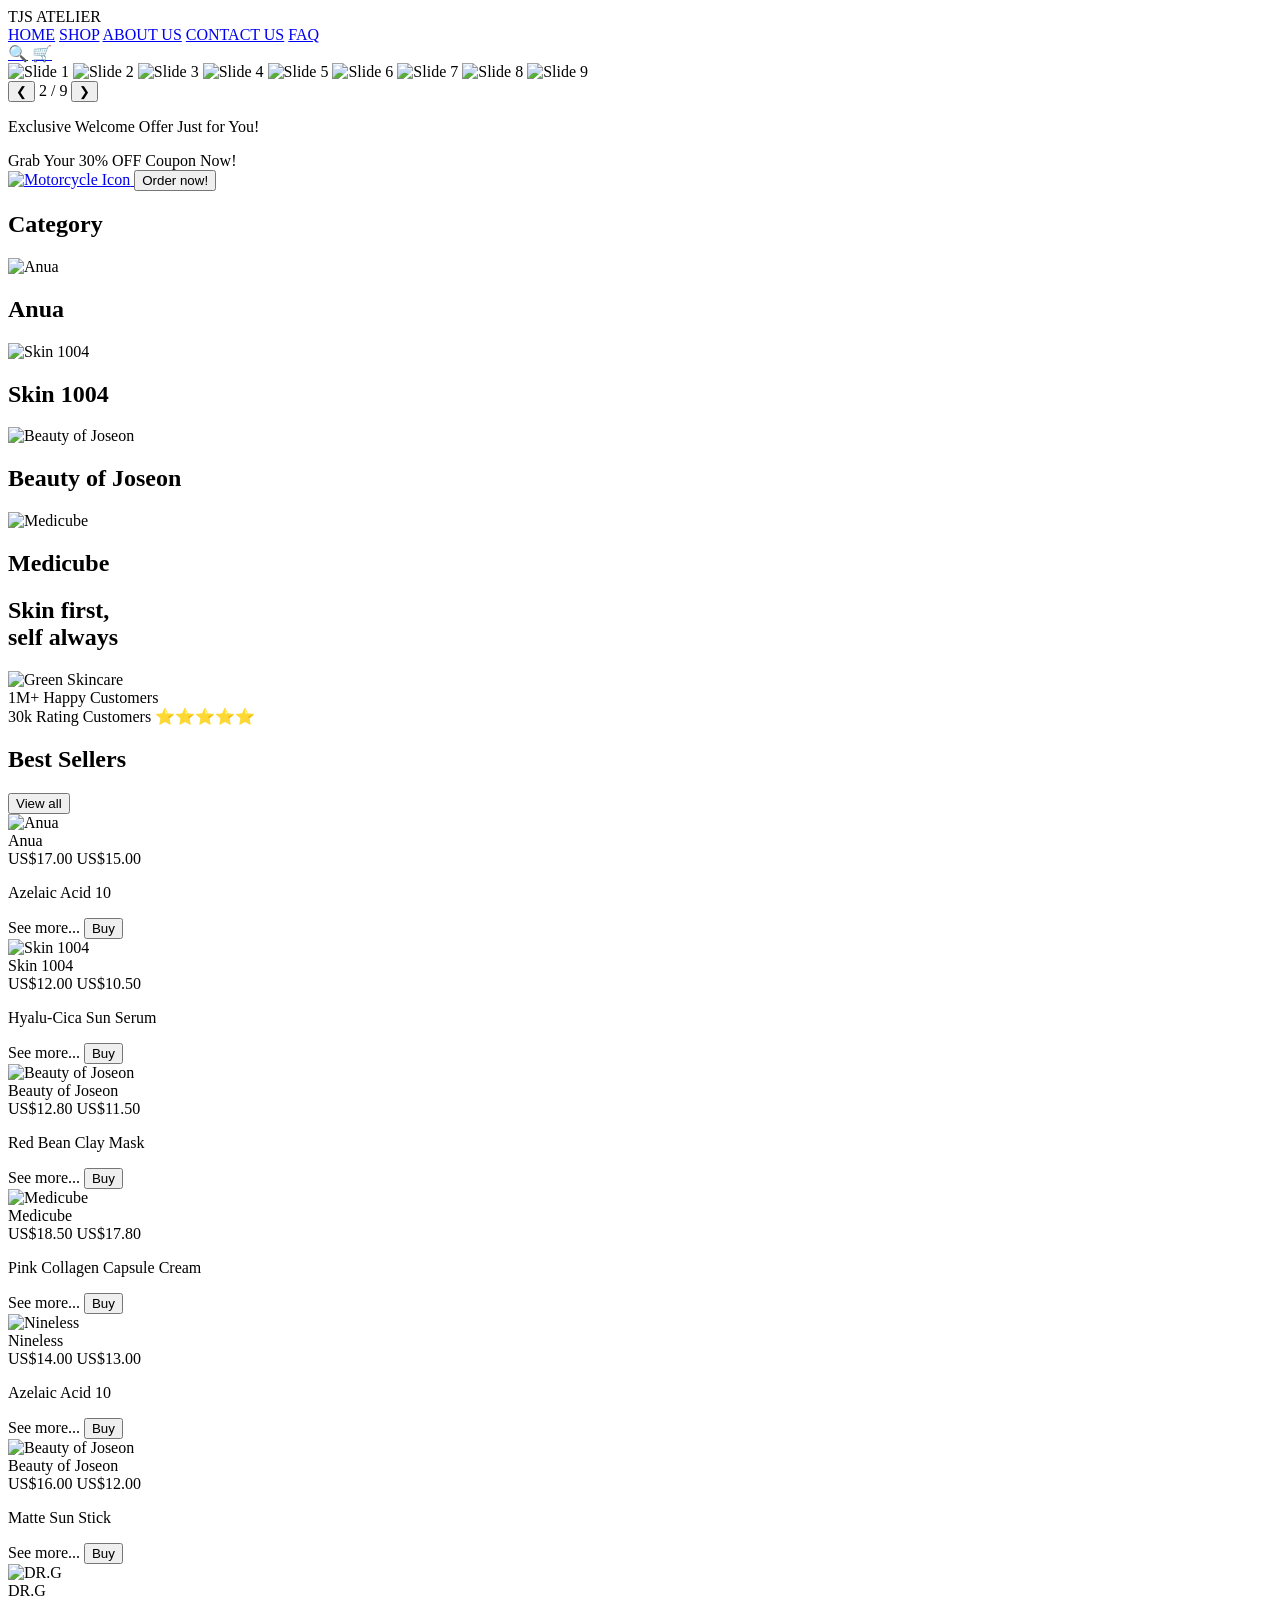
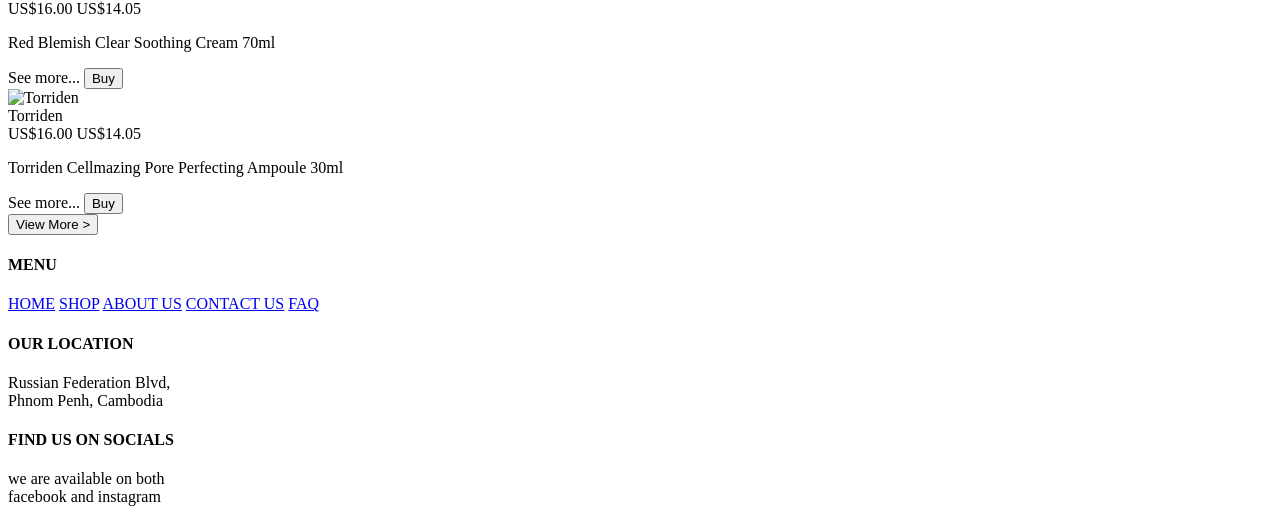
==== index.html @ 84fde842 "Add files via upload" ====
<!doctype html>
<html lang="en">
  <head>
    <meta charset="UTF-8" />
    <meta name="viewport" content="width=device-width, initial-scale=1.0" />
    <title>TJS Atelier - Skincare Shop</title>
    <link rel="stylesheet" href="style.css" />
  </head>
  <body>
    <header class="navbar">
      <div class="logo">TJS ATELIER</div>
      <input type="checkbox" id="menu-btn" class="menu-check"style="display: none;">
  
    <label for="menu-btn" class="hamburger">
      <span class="line"></span>
      <span class="line"></span>
      <span class="line"></span>
    </label>
      <nav class="nav-links">
        <a href="index.html">HOME</a>
        <a href="shop.html">SHOP</a>
        <a href="about.html">ABOUT US</a>
        <a href="contact.html">CONTACT US</a>
        <a href="faq.html">FAQ</a>
      </nav>
      <div class="nav-icons">
        <a href="shop.html" class="icon-link"><span class="icon">🔍</span></a>
        <a href="shop.html" class="icon-link"><span class="icon">🛒</span></a>
      </div>
    </header>

    <div class="carousel-container">
      <!-- Images Container -->
      <div class="carousel-slides" id="carouselSlides">
        <img src="picture/Banner2.jpg" class="slide" alt="Slide 1" />
        <img src="picture/Banner4.jpg" class="slide" alt="Slide 2" />
        <img src="picture/Banner7.jpg" class="slide" alt="Slide 3" />
        <img src="picture/Banner8.jpg" class="slide" alt="Slide 4" />
        <img src="picture/Banner10.jpg" class="slide" alt="Slide 5" />
        <img src="picture/Banner9.jpg" class="slide" alt="Slide 6" />
        <img src="picture/Banner11.jpg" class="slide" alt="Slide 7" />
        <img src="picture/Banner12.jpg" class="slide" alt="Slide 8" />
        <img src="picture/Bannner13.jpg" class="slide" alt="Slide 9" />
      
        
      </div>

      
      <div class="carousel-controls">
        <button class="arrow-btn" id="prevBtn">&#10094;</button>
        <span class="counter" id="counter">1 / 9</span>
        <button class="arrow-btn" id="nextBtn">&#10095;</button>
      </div>
    </div>

    <script>
      const carouselSlides = document.getElementById("carouselSlides");
      const slides = document.querySelectorAll(".slide");
      const prevBtn = document.getElementById("prevBtn");
      const nextBtn = document.getElementById("nextBtn");
      const counter = document.getElementById("counter");

      let currentIndex = 1;

      function updateCarousel() {
        const slideWidth = slides[0].clientWidth + 15;
        carouselSlides.scrollLeft = currentIndex * slideWidth;
        counter.textContent = `${currentIndex + 1} / ${slides.length}`;
      }

      nextBtn.addEventListener("click", () => {
        currentIndex++;
        if (currentIndex >= slides.length) {
          currentIndex = 0;
        }
        updateCarousel();
      });

      prevBtn.addEventListener("click", () => {
        currentIndex--;
        if (currentIndex < 0) {
          currentIndex = slides.length - 1;
        }
        updateCarousel();
      });

      window.addEventListener("resize", updateCarousel);

      function initCarousel() {
        
    carouselSlides.style.scrollBehavior = 'auto';
    updateCarousel();
    
    setTimeout(() => {
        carouselSlides.style.scrollBehavior = 'smooth';
    }, 50); 
}
window.addEventListener('load', initCarousel);
    </script>

    <div class="promo-bar">
      <p>Exclusive Welcome Offer Just for You!</p>
      <div class="coupon-text">Grab Your 30% OFF Coupon Now!</div>
      <a href="shop.html" class="promo-link">
        <img src="picture/icon.jpg" alt="Motorcycle Icon" class="btn-icon">
        <button class="order-btn">Order now!</button>
      </a>
    </div>
    <!-- Brands / Category Section -->
    <section class="category-section-container">
      <h2 class="section-title">Category</h2>

      <div class="category-grid-matrix">
        <!-- Brand 1 -->
        <div class="category-item-card">
          <div class="category-visual-wrapper">
            <img src="picture/Anua.jpg" alt="Anua" />
          </div>
          <div class="category-meta">
            <h2>Anua</h2>
          </div>
        </div>

        <!-- Brand 2 -->
        <div class="category-item-card">
          <div class="category-visual-wrapper">
            <img src="picture/Suncreen.jpg" alt="Skin 1004" />
          </div>
          <div class="category-meta">
            <h2>Skin 1004</h2>
          </div>
        </div>

        <!-- Brand 3 -->
        <div class="category-item-card">
          <div class="category-visual-wrapper">
            <img src="picture/Beauty of Joseon.jpg" alt="Beauty of Joseon" />
          </div>
          <div class="category-meta">
            <h2>Beauty of Joseon</h2>
          </div>
        </div>

        <!-- Brand 4 -->
        <div class="category-item-card">
          <div class="category-visual-wrapper">
            <img src="picture/Medicube.jpg" alt="Medicube" />
          </div>
          <div class="category-meta">
            <h2>Medicube</h2>
          </div>
        </div>
      </div>
    </section>

    <section class="middle-banner">
      <div class="mid-banner-text">
        <h2>
            Skin first,<br /><span class="highlight"> self </span> always
        </h2>
      </div>
      <div class="mid-banner-img">
        <img src="picture/Mock Up Cosmetic Products For Skin And Hair Care With Plant Extract Natural Cosmetics, Skin Care, Hair Care, Cosmetics PNG Transparent Image and Clipart for Free Download.jpg" alt="Green Skincare" />
      </div>
      <div class="stats-box">
        <div class="stat-item">
          <span class="stat-num">1M+</span>
          <span class="stat-lbl">Happy Customers</span>
        </div>
        <div class="stat-item">
          <span class="stat-num">30k</span>
          <span class="stat-lbl">Rating Customers</span>
          <span class="stars">⭐⭐⭐⭐⭐</span>
        </div>
      </div>
    </section>

    <section class="best-sellers-section-container">
      <div class="best-sellers-title-row">
        <h2>Best Sellers</h2>
        <a href="product.html">
        <button class="top-view-all-btn">View all</button>
        </a>
      </div>

      <div class="skincare-products-grid">
        <div class="skincare-item-card">
          <div class="visual-wrapper">
            <img src="picture/Anua.jpg" alt="Anua" />
          </div>
          <div class="item-meta-info">
            <div class="top-meta-line">
              <span class="brand-heading">Anua</span>
              <div class="price-stack">
                <span class="was-price">US$17.00</span>
                <span class="now-price">US$15.00</span>
              </div>
            </div>
            <p class="product-variant-title">Azelaic Acid 10</p>
            <div class="bottom-action-line">
              <span class="action-trigger-text">See more...</span>
              <button class="action-buy-button">Buy</button>
            </div>
          </div>
        </div>

        <div class="skincare-item-card">
          <div class="visual-wrapper">
            <img src="picture/Suncreen.jpg" alt="Skin 1004" />
          </div>
          <div class="item-meta-info">
            <div class="top-meta-line">
              <span class="brand-heading">Skin 1004</span>
              <div class="price-stack">
                <span class="was-price">US$12.00</span>
                <span class="now-price">US$10.50</span>
              </div>
            </div>
            <p class="product-variant-title">Hyalu-Cica Sun Serum</p>
            <div class="bottom-action-line">
              <span class="action-trigger-text">See more...</span>
              <button class="action-buy-button">Buy</button>
            </div>
          </div>
        </div>

        <div class="skincare-item-card">
          <div class="visual-wrapper">
            <img src="picture/Beauty of Joseon.jpg" alt="Beauty of Joseon" />
          </div>
          <div class="item-meta-info">
            <div class="top-meta-line">
              <span class="brand-heading">Beauty of Joseon</span>
              <div class="price-stack">
                <span class="was-price">US$12.80</span>
                <span class="now-price">US$11.50</span>
              </div>
            </div>
            <p class="product-variant-title">Red Bean Clay Mask</p>
            <div class="bottom-action-line">
              <span class="action-trigger-text">See more...</span>
              <button class="action-buy-button">Buy</button>
            </div>
          </div>
        </div>

        <div class="skincare-item-card">
          <div class="visual-wrapper">
            <img src="picture/Medicube.jpg" alt="Medicube" />
          </div>
          <div class="item-meta-info">
            <div class="top-meta-line">
              <span class="brand-heading">Medicube</span>
              <div class="price-stack">
                <span class="was-price">US$18.50</span>
                <span class="now-price">US$17.80</span>
              </div>
            </div>
            <p class="product-variant-title">Pink Collagen Capsule Cream</p>
            <div class="bottom-action-line">
              <span class="action-trigger-text">See more...</span>
              <button class="action-buy-button">Buy</button>
            </div>
          </div>
        </div>

        <div class="skincare-item-card">
          <div class="visual-wrapper">
            <img src="picture/NINELESS .jpg" alt="Nineless" />
          </div>
          <div class="item-meta-info">
            <div class="top-meta-line">
              <span class="brand-heading">Nineless</span>
              <div class="price-stack">
                <span class="was-price">US$14.00</span>
                <span class="now-price">US$13.00</span>
              </div>
            </div>
            <p class="product-variant-title">Azelaic Acid 10</p>
            <div class="bottom-action-line">
              <span class="action-trigger-text">See more...</span>
              <button class="action-buy-button">Buy</button>
            </div>
          </div>
        </div>

        <div class="skincare-item-card">
          <div class="visual-wrapper">
            <img
              src="picture/Beauty of Joseon Matte sun stick .jpg"
              alt="Beauty of Joseon"
            />
          </div>
          <div class="item-meta-info">
            <div class="top-meta-line">
              <span class="brand-heading">Beauty of Joseon</span>
              <div class="price-stack">
                <span class="was-price">US$16.00</span>
                <span class="now-price">US$12.00</span>
              </div>
            </div>
            <p class="product-variant-title">Matte Sun Stick</p>
            <div class="bottom-action-line">
              <span class="action-trigger-text">See more...</span>
              <button class="action-buy-button">Buy</button>
            </div>
          </div>
        </div>

        <div class="skincare-item-card">
          <div class="visual-wrapper">
            <img src="picture/download (14).jpg" alt="DR.G" />
          </div>
          <div class="item-meta-info">
            <div class="top-meta-line">
              <span class="brand-heading">DR.G</span>
              <div class="price-stack">
                <span class="was-price">US$16.00</span>
                <span class="now-price">US$14.05</span>
              </div>
            </div>
            <p class="product-variant-title">Red Blemish Clear Soothing Cream 70ml</p>
            <div class="bottom-action-line">
              <span class="action-trigger-text">See more...</span>
              <button class="action-buy-button">Buy</button>
            </div>
          </div>
        </div>
         <div class="skincare-item-card">
          <div class="visual-wrapper">
            <img src="picture/CELLMAZING Pore Perfecting Ampoule (30ml).jpg" alt="Torriden" />
          </div>
          <div class="item-meta-info">
            <div class="top-meta-line">
              <span class="brand-heading">Torriden</span>
              <div class="price-stack">
                <span class="was-price">US$16.00</span>
                <span class="now-price">US$14.05</span>
              </div>
            </div>
            <p class="product-variant-title">Torriden Cellmazing Pore Perfecting Ampoule 30ml</p>
            <div class="bottom-action-line">
              <span class="action-trigger-text">See more...</span>
              <button class="action-buy-button">Buy</button>
            </div>
          </div>
        </div>

        
      </div>

      <div class="footer-btn-wrapper">
        <a href="shop.html" class="button-link">
          <button class="load-more-btn">View More &gt;</button>
        </a>
      </div>
    </section>
    <footer class="footer">
      <div class="footer-container">
        <div class="footer-column">
          <h4>MENU</h4>
          <div class="footer-links">
            <a href="index.html">HOME</a>
            <a href="shop.html">SHOP</a>
            <a href="about.html">ABOUT US</a>
            <a href="contact.html">CONTACT US</a>
            <a href="faq.html">FAQ</a>
          </div>
        </div>
        <div class="footer-column">
          <h4>OUR LOCATION</h4>
          <p>
            Russian Federation Blvd, <br />
            Phnom Penh, Cambodia
          </p>
        </div>
        <div class="footer-column">
          <h4>FIND US ON SOCIALS</h4>
          <p>
            we are available on both<br />
            facebook and instagram
          </p>
        </div>
      </div>
    </footer>
  </body>
</html>
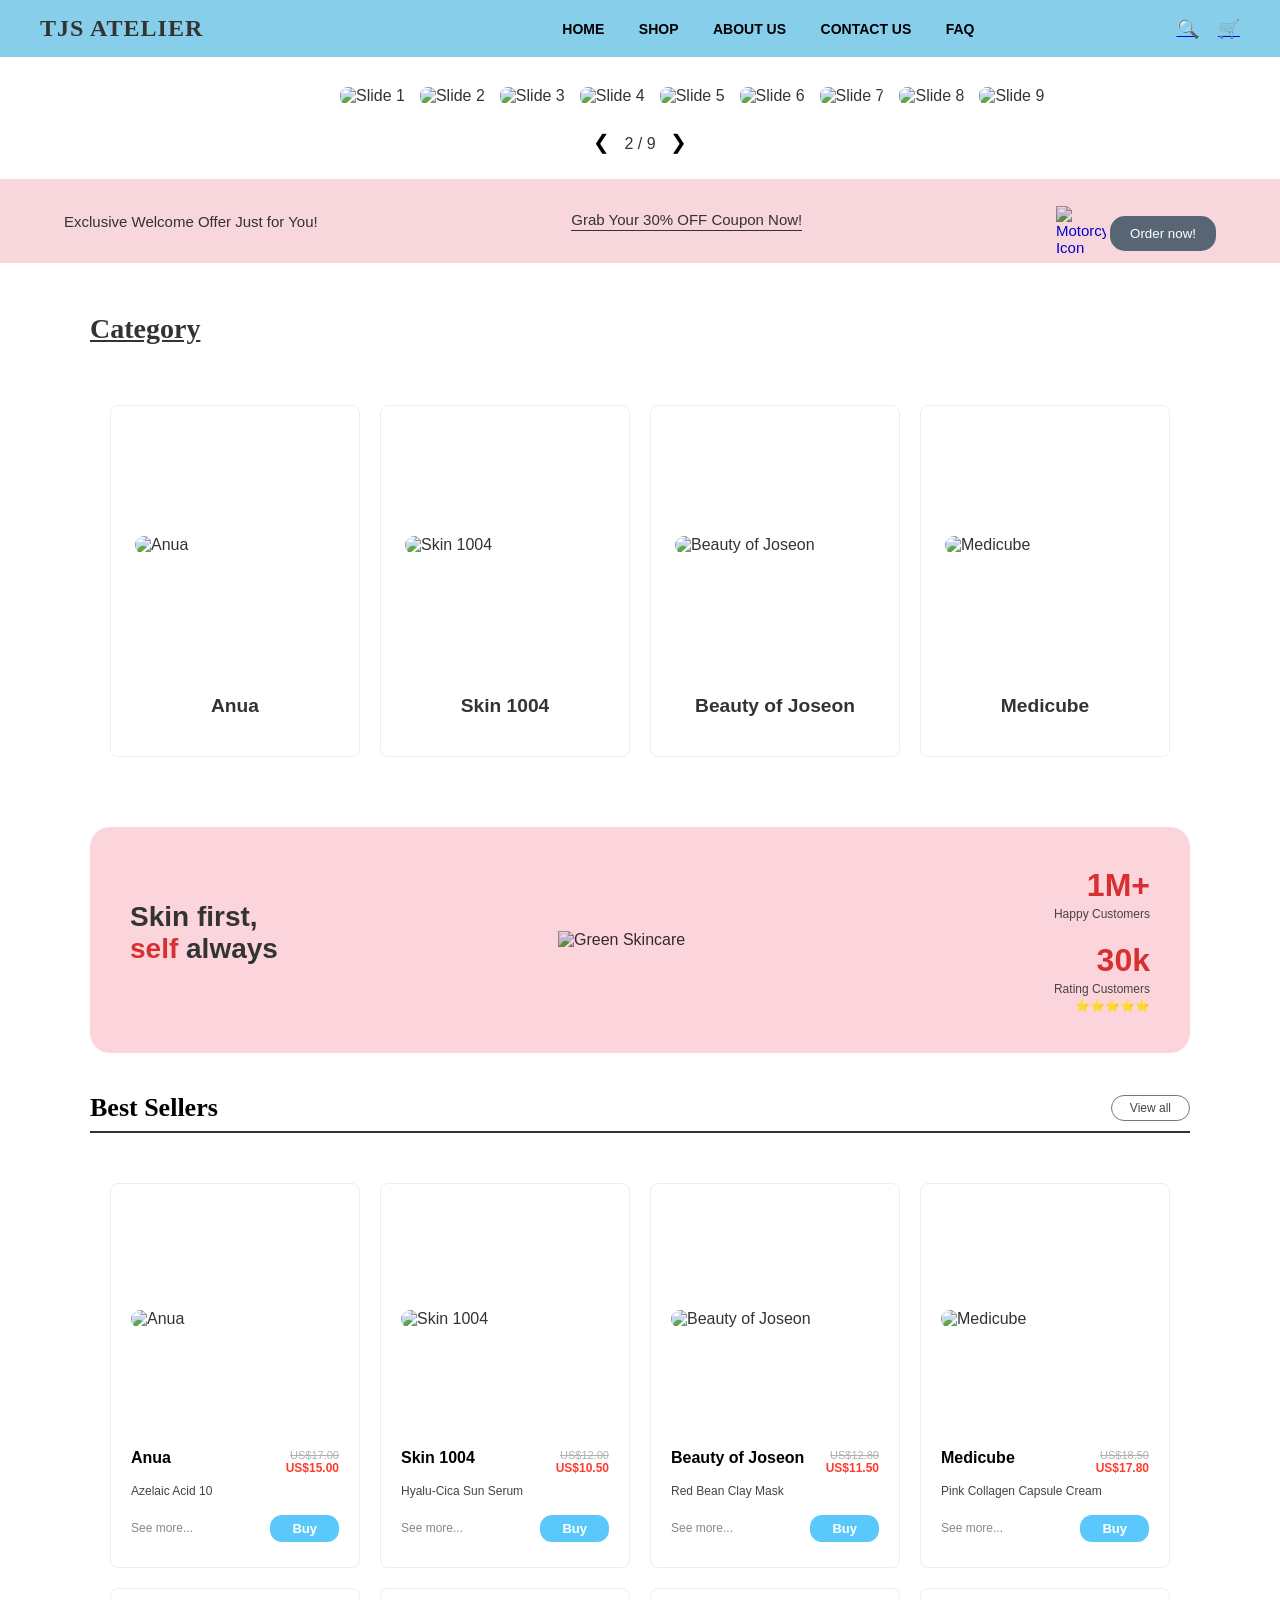
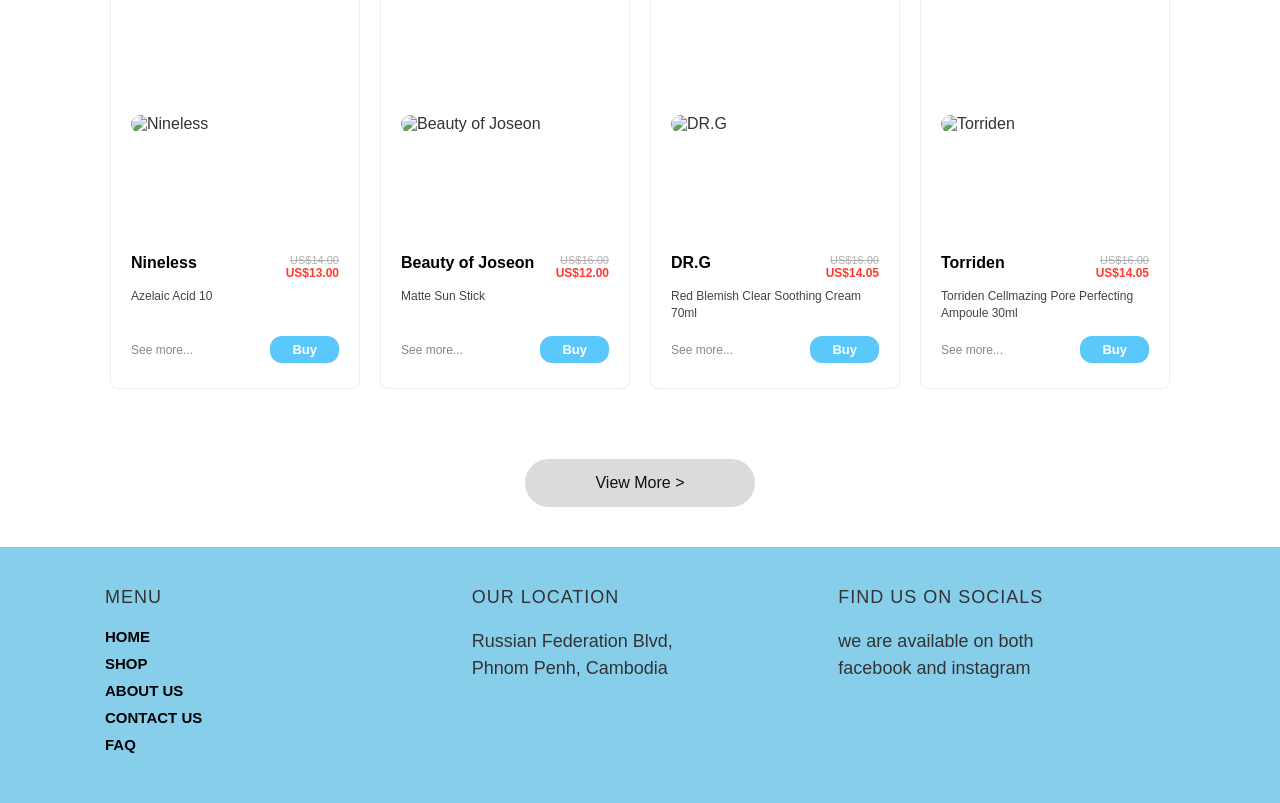
==== commit 99609eb9: "Add files via upload" ====
--- a/index.html
+++ b/index.html
@@ -4,7 +4,7 @@
     <meta charset="UTF-8" />
     <meta name="viewport" content="width=device-width, initial-scale=1.0" />
     <title>TJS Atelier - Skincare Shop</title>
-    <link rel="stylesheet" href="style.css" />
+    <link rel="stylesheet" href="style.CSS" />
   </head>
   <body>
     <header class="navbar">
--- a/style.CSS
+++ b/style.CSS
@@ -0,0 +1,946 @@
+
+* {
+    margin: 0;
+    padding: 0;
+    box-sizing: border-box;
+    font-family: 'Arial', sans-serif;
+}
+body {
+    background-color: #ffffff;
+    color: #333333;
+}
+
+.carousel-container {
+    width: 100%;
+    margin: 0 auto;
+    justify-content: center;
+    align-items: center;
+    padding: 20px;
+}
+
+.carousel-slides {
+    display: flex;
+    gap: 15px;
+    overflow-x: auto;
+    scroll-behavior: smooth;
+    padding: 10px 400px;
+    white-space: nowrap;
+    scrollbar-width: none;
+    -ms-overflow-style: none; 
+}
+
+.carousel-slides img.active {
+    transform: scale(2); 
+    opacity: 1;
+}
+
+.carousel-slides::-webkit-scrollbar {
+    display: none !important;
+    height: 0px !important;
+}
+
+.carousel-slides img {
+    flex-shrink: 0;
+    height: auto;
+    border-radius: 8px;
+    pointer-events: none; 
+    
+}
+
+.carousel-controls {
+    text-align: center;
+    margin-top: 10px;
+}
+
+.arrow-btn {
+    background: none;
+    border: none;
+    font-size: 20px;
+    cursor: pointer;
+    padding: 5px 10px;
+}
+
+
+.navbar {
+    display: flex;
+    justify-content: space-between;
+    align-items: center;
+    padding: 25px 5%;
+    background-color: #aae0ec; 
+}
+.logo {
+    font-size: 22px;
+    font-weight: bold;
+    font-family: 'Georgia', serif;
+}
+.nav-links a {
+    text-decoration: none;
+    color: #333;
+    margin: 0 15px;
+    font-size: 14px;
+    font-weight: 600;
+}
+.nav-links a.active {
+    border-bottom: 2px solid #333;
+    padding-bottom: 4px;
+}
+
+.nav-icons .icon {
+    margin-left: 15px;
+    cursor: pointer;
+    font-size: 18px;
+}
+.hero-images img {
+    max-width: 100000px;
+}
+.promo-bar {
+    background-color: #f7d6dc;
+    display: flex;
+    justify-content: space-between;
+    align-items: center;
+    padding: 12px 5%;
+    font-size: 15px;
+    flex-wrap: wrap; 
+    gap: 15px; 
+}
+
+.promo-link {
+  display: flex;
+  align-items: center;
+  text-decoration: none;
+  gap: 8px; 
+}
+
+.btn-icon {
+  width: 24px; 
+  height: auto;
+}
+@media (max-width: 768px) {
+  .promo-bar {
+    flex-direction: column; 
+    text-align: center; 
+    gap: 10px; 
+  }
+
+  .promo-link {
+    justify-content: center; 
+  }
+}
+
+.btn-icon {
+    width: 18px;
+    height: 18px;
+    object-fit: contain;
+    mix-blend-mode: multiply; 
+    position:relative;
+    top:15px;
+}
+.coupon-text {
+    border-bottom: 1px solid #333;
+    padding-bottom: 2px;
+}
+.order-btn {
+    background-color: #576574;
+    color: white;
+    border: none;
+    padding: 8px 20px;
+    border-radius: 15px;
+    cursor: pointer;
+}
+.category-meta {
+    display: flex;
+    flex-direction: column;
+    justify-content: center; 
+    align-items: center;     
+    flex-grow: 5;            
+    padding-bottom: 20px;    
+}
+.middle-banner {
+    display: flex;
+    flex-direction: row;
+    flex-wrap: wrap;   
+    gap: 20px;
+}
+.mid-banner-text,
+.mid-banner-img {
+    flex: 1;
+    min-width: 280px; 
+}
+
+.mid-banner-img img {
+    width: 100%;
+    height: auto;
+    display: block;
+}
+
+
+@media (max-width: 768px) {
+    .middle-banner {
+        flex-direction: column; 
+    }
+}
+
+.category-item-card h3 {
+    font-size: 18px;
+    font-weight: bold;
+    color: #000000;
+    text-align: center;
+    line-height: 1.4;
+    margin: 0;
+    font-family: 'Arial', sans-serif;
+}
+.category-section-container {
+    width: 90%;
+    max-width: 1100px;
+    margin: 50px auto;
+}
+
+.section-title {
+    font-size: 28px;
+    text-decoration: underline;
+    margin-bottom: 40px;
+    font-family: 'Georgia', serif;
+}
+.category-grid-matrix {
+    display: grid;
+    grid-template-columns: repeat(4, 1fr);
+    gap: 20px;
+}
+.category-item-card {
+    background-color: #f4f4f4;
+    border-radius: 35px;
+    padding: 24px;
+    width: 100%;
+    max-width: 314px;
+    height: 350px;
+    display: flex;
+    flex-direction: column;
+    box-sizing: border-box;
+    margin: 0 auto;
+}
+.category-visual-wrapper {
+   
+    border-radius: 25px;
+    width: 100%;
+    height: 230px;
+    display: flex;
+    align-items: center;
+    justify-content: center;
+    margin-bottom: 20px;
+}
+.category-visual-wrapper img {
+    max-width: 100%;
+    max-height: 100%;
+    border-radius: 20px;
+    object-fit: contain;
+}
+.category-meta {
+    display: flex;
+    flex-direction: column;
+    justify-content: flex-start;
+    flex-grow: 1;
+}
+.category-item-card h3 {
+    font-size: 18px;
+    font-weight: bold;
+    color: #000000;
+    margin-top: 5px;
+}
+.middle-banner {
+    background-color: #fcd5dc;
+    margin: 40px auto;
+    width: 90%;
+    max-width: 1100px;
+    border-radius: 20px;
+    padding: 40px;
+    display: flex;
+    justify-content: space-between;
+    align-items: center;
+    position: relative;
+}
+.mid-banner-text {
+    max-width: 40%;
+}
+.mid-banner-text h2 {
+    font-size: 28px;
+    margin-bottom: 15px;
+}
+.mid-banner-text .highlight {
+    color: #d63031;
+}
+.mid-banner-text p {
+    font-size: 30px;
+    color: #666;
+    margin-bottom: 20px;
+    line-height: 1.4;
+}
+.see-more-btn {
+    background-color: #000000;
+    color: #fff;
+    border: none;
+    padding: 8px 20px;
+    border-radius: 10px;
+    font-size: 12px;
+    cursor: pointer;
+}
+.mid-banner-img img {
+    max-width: 280px;
+    object-fit: contain;
+    mix-blend-mode: multiply; 
+}
+
+.stats-box {
+    display: flex;
+    flex-direction: column;
+    gap: 20px;
+}
+.stat-item {
+    text-align: right;
+}
+.stat-num {
+    display: block;
+    font-size: 32px;
+    font-weight: bold;
+    color: #d63031;
+}
+.stat-lbl {
+    font-size: 12px;
+    color: #444;
+}
+.stars {
+    display: block;
+    font-size: 12px;
+    margin-top: 2px;
+}
+.best-sellers-header {
+    display: flex;
+    align-items: center;
+    padding: 20px 5%;
+}
+.line-left {
+    flex-grow: 0.1;
+    border: none;
+    border-top: 1px solid #333;
+    margin-right: 15px;
+}
+.best-sellers-header h2 {
+    font-family: 'Georgia', serif;
+    font-size: 22px;
+}
+.view-all-btn {
+    margin-left: auto;
+    background: transparent;
+    border: 1px solid #333;
+    padding: 5px 15px;
+    border-radius: 20px;
+    cursor: pointer;
+    font-size: 12px;
+}
+.best-sellers-section-container {
+    width: 90%;
+    max-width: 1100px; 
+    margin: 40px auto; 
+    background-color: #ffffff;
+}
+.best-sellers-title-row {
+    display: flex;
+    justify-content: space-between;
+    align-items: center;
+    border-bottom: 2px solid #333333;
+    padding-bottom: 8px;
+    margin-bottom: 30px;
+}
+
+.best-sellers-title-row h2 {
+    font-family: 'Georgia', serif;
+    font-size: 26px;
+    font-weight: bold;
+    color: #000000;
+}
+
+.top-view-all-btn {
+    background: transparent;
+    border: 1px solid #777777;
+    padding: 5px 18px;
+    border-radius: 20px;
+    font-size: 12px;
+    cursor: pointer;
+    color: #444444;
+}
+.skincare-products-grid {
+    display: grid;
+    grid-template-columns: repeat(4, 1fr); 
+    gap: 20px; 
+}
+.skincare-item-card {
+    background-color: #f4f4f4;
+    border-radius: 35px;
+    padding: 20px;
+    width: 100%; 
+    max-width: 314px;
+    height: 458px;
+    display: flex;
+    flex-direction: column;
+    box-sizing: border-box;
+    margin: 0 auto; 
+}
+.visual-wrapper {
+    
+    border-radius: 25px;
+    width: 100%;
+    height: 230px;
+    display: flex;
+    align-items: center;
+    justify-content: center;
+    margin-bottom: 15px;
+}
+
+.visual-wrapper img {
+    max-width: 100%;
+    max-height: 100%;
+    border-radius: 20px;
+    object-fit: contain;
+}
+
+.item-meta-info {
+    display: flex;
+    flex-direction: column;
+    flex-grow: 1;
+}
+
+.top-meta-line {
+    display: flex;
+    justify-content: space-between;
+    align-items: flex-start;
+    margin-bottom: 8px;
+}
+
+.brand-heading {
+    font-weight: bold;
+    font-size: 16px;
+    color: #000000;
+}
+
+.price-stack {
+    display: flex;
+    flex-direction: column;
+    text-align: right;
+}
+
+.was-price {
+    font-size: 11px;
+    color: #b0b0b0;
+    text-decoration: line-through;
+}
+
+.now-price {
+    font-size: 12px;
+    font-weight: bold;
+    color: #ff3b30;
+}
+
+.product-variant-title {
+    font-size: 12px;
+    color: #444444;
+    margin-bottom: 15px;
+    line-height: 1.4;
+}
+
+.bottom-action-line {
+    display: flex;
+    justify-content: space-between;
+    align-items: center;
+    margin-top: auto; 
+    padding-bottom: 5px;
+}
+
+.action-trigger-text {
+    font-size: 12px;
+    color: #888888;
+}
+
+.action-buy-button {
+    background-color: #5ac8fa;
+    color: #ffffff;
+    border: none;
+    padding: 6px 22px;
+    font-size: 13px;
+    font-weight: bold;
+    border-radius: 12px;
+    cursor: pointer;
+}
+
+.footer-btn-wrapper {
+    text-align: center;
+    margin-top: 50px;
+}
+
+.load-more-btn {
+    background-color: #dbdbdb;
+    color: #111111;
+    border: none;
+    padding: 15px 70px;
+    font-size: 16px;
+    border-radius: 25px;
+    cursor: pointer;
+}
+* {
+    margin: 0;
+    padding: 0;
+    box-sizing: border-box;
+    font-family: Arial, sans-serif; 
+}
+.navbar {
+    background-color: #87ceeb; 
+    display: flex;
+    justify-content: space-between;
+    align-items: center;
+    padding: 15px 40px;
+}
+.logo {
+    font-size: 24px;
+    font-weight: bold;
+    letter-spacing: 1px;
+}
+.nav-links a {
+    text-decoration: none;
+    color: #000000;
+    margin: 0 15px;
+    font-size: 14px;
+    font-weight: bold;
+}
+.nav-links a:hover {
+    text-decoration: underline;
+}
+.nav-icons .icon {
+    font-size: 18px;
+    margin-left: 15px;
+    cursor: pointer;
+}
+.shop-container {
+    max-width: 1200px;
+    margin: 0 auto;
+    padding: 40px 20px;
+    text-align: center;
+}
+
+.shop-title {
+    font-size: 36px;
+    font-weight: normal;
+    margin-bottom: 40px;
+    letter-spacing: 2px;
+}
+.menu-grid {
+    display: flex;
+    justify-content: space-between;
+    align-items: flex-start;
+    flex-wrap: wrap;
+}
+.menu-column {
+    flex: 1;
+    min-width: 200px;
+    margin: 10px;
+}
+.category-title {
+    font-size: 18px;
+    text-decoration: underline;
+    margin-bottom: 15px;
+    letter-spacing: 1px;
+}
+.section-spacer {
+    margin-top: 40px; 
+}
+.hidden-title {
+    visibility: hidden;
+}
+.item-list {
+    list-style: none; 
+}
+.item-list li {
+    margin-bottom: 10px;
+}
+.item-list a {
+    text-decoration: none;
+    color: #333333;
+    font-size: 14px;
+    transition: color 0.2s;
+}
+
+.item-list a:hover {
+    color: #87ceeb; 
+}
+/* --------------------------------------------------------- About Page Styling ------------------------------------------ */
+
+
+.about-container {
+    max-width: 950px; 
+    margin: 0 auto;
+    padding: 40px 20px;
+    text-align: center; 
+}
+.about-main-title {
+    font-size: 36px;
+    font-weight: normal;
+    margin-bottom: 50px;
+    letter-spacing: 1px;
+}
+.about-section {
+    margin-bottom: 60px; 
+}
+.first-section p {
+    font-size: 16px;
+    line-height: 1.6; 
+    color: #000000;
+}
+.about-section h2 {
+    font-size: 22px;
+    font-weight: normal;
+    letter-spacing: 1px;
+    margin-bottom: 15px;
+    text-transform: uppercase; 
+}
+
+
+.about-section p {
+    font-size: 15px;
+    color: #111111;
+    line-height: 1.5;
+}
+/*-------------------------------------------- Contact us page style*-----------------------------------------------/
+/* --- Contact Page Layout --- */
+.contact-container {
+    max-width: 1000px;
+    margin: 0 auto;
+    padding: 40px 20px 80px 20px; 
+    text-align: center;
+}
+
+.contact-main-title {
+    font-size: 36px;
+    font-weight: normal;
+    margin-bottom: 20px;
+    letter-spacing: 2px;
+}
+
+.contact-intro {
+    font-size: 18px;
+    line-height: 1.6;
+    max-width: 800px;
+    margin: 0 auto 50px auto;
+}
+
+
+.contact-content {
+    display: flex;
+    justify-content: space-between;
+    align-items: flex-start;
+    text-align: left;
+    gap: 50px;
+}
+
+
+.contact-info {
+    flex: 1;
+    padding-left: 20px;
+}
+
+.info-group {
+    margin-bottom: 30px;
+}
+
+.info-group h3 {
+    font-size: 18px;
+    font-weight: normal;
+    margin-bottom: 5px;
+    letter-spacing: 1px;
+}
+
+.info-group p {
+    font-size: 16px;
+    color: #444444;
+}
+
+
+.contact-form-wrapper {
+    flex: 1;
+}
+
+.contact-form {
+    display: flex;
+    flex-direction: column;
+    width: 100%;
+}
+
+.form-group {
+    margin-bottom: 20px;
+    display: flex;
+    flex-direction: column;
+}
+
+.form-group label {
+    font-size: 14px;
+    margin-bottom: 8px;
+    letter-spacing: 1px;
+}
+
+
+.form-group input, 
+.form-group textarea {
+    width: 100%;
+    padding: 15px 20px;
+    border: 1px solid #999999;
+    border-radius: 20px; 
+    background-color: #fcfcfc;
+    font-size: 14px;
+    outline: none;
+    box-sizing: border-box;
+}
+
+
+.form-group input {
+    height: 50px;
+}
+
+.form-group textarea {
+    height: 70px;
+    resize: none;
+}
+
+.footer {
+    background-color: #87ceeb; 
+    padding: 40px 20px;
+    width: 100%;
+}
+
+.footer-container {
+    max-width: 1100px;
+    margin: 0 auto;
+    display: flex;
+    justify-content: space-between;
+    align-items: flex-start;
+}
+
+.footer-column {
+    flex: 1;
+    margin: 0 15px;
+}
+
+.footer-column h4 {
+    font-size: 18px;
+    font-weight: normal;
+    margin-bottom: 20px;
+    letter-spacing: 1px;
+    text-transform: uppercase;
+}
+
+.footer-column p {
+    font-size: 18px;
+    line-height: 1.5;
+}
+
+.footer-links {
+    display: flex;
+    flex-direction: column;
+}
+
+.footer-links a {
+    text-decoration: none;
+    color: #000000;
+    font-size: 15px;
+    margin-bottom: 10px;
+    font-weight: bold;
+}
+
+.footer-links a:hover {
+    text-decoration: underline;
+}
+/* ---------------------------------------------- FAQ Page Style--------------------------------- --- */
+.faq-container {
+    max-width: 950px;
+    margin: 0 auto;
+    padding: 40px 20px;
+    text-align: center; 
+}
+.faq-main-title {
+    font-size: 38px;
+    font-weight: normal;
+    margin-bottom: 60px;
+}
+.faq-section {
+    margin-bottom: 70px;
+}
+.faq-section h2 {
+    font-size: 22px;
+    font-weight: normal;
+    letter-spacing: 1px;
+    margin-bottom: 15px;
+}
+.faq-section p {
+    font-size: 15px;
+    color: #111111;
+    line-height: 1.6;
+    max-width: 800px; 
+    margin: 0 auto; 
+}
+.button-link {
+    text-decoration: none;
+    display: inline-block; 
+}
+.promo-link {
+    text-decoration: none;
+    display: inline-block;
+}
+.order-btn {
+  display: inline-flex;
+  align-items: center;
+  justify-content: center;
+  gap: 12px; 
+  padding: 10px 20px; 
+}
+
+
+.btn-icon {
+  width: 50px;  
+  height: auto;  
+  display: inline-block;
+}
+.container {
+    width: 1100px; 
+}
+
+.skincare-products-grid {
+    display: grid;
+    
+    grid-template-columns: repeat(auto-fit, minmax(250px, 1fr));
+   
+    gap: 20px; 
+    padding: 20px;
+    width: 100%;
+    box-sizing: border-box;
+}
+
+.skincare-item-card {
+    display: flex;
+    flex-direction: column;
+    justify-content: space-between;
+    height: 100%; 
+    background-color: #fff;
+    border: 1px solid #eee;
+    border-radius: 8px;
+    overflow: hidden;
+}
+
+
+.visual-wrapper img {
+    width: 100%;
+    height: 250px;
+    object-fit: cover; 
+    display: block;
+}
+
+.category-grid-matrix {
+    display: grid;
+   
+    grid-template-columns: repeat(auto-fit, minmax(220px, 1fr));
+    gap: 20px;
+    padding: 20px;
+    width: 100%;
+    box-sizing: border-box;
+}
+.category-item-card {
+    display: flex;
+    flex-direction: column;
+    background-color: #fff;
+    border: 1px solid #eee;
+    border-radius: 8px;
+    overflow: hidden;
+    height: 100%; 
+}
+
+
+.category-visual-wrapper img {
+    width: 100%;
+    height: 200px; 
+    object-fit: cover;
+    display: block;
+}
+
+
+.category-meta {
+    padding: 15px;
+}
+
+.category-meta h2 {
+    margin: 0;
+    font-size: 1.2rem;
+}
+
+.skincare-products-grid {
+    display: grid;
+
+    grid-template-columns: repeat(auto-fit, minmax(250px, 1fr));
+    gap: 20px; 
+}
+
+.visual-wrapper img {
+    width: 100%;
+    height: auto; /* Keeps your image proportions accurate */
+    display: block;
+}
+
+.category-grid-matrix {
+    display: grid;
+    grid-template-columns: repeat(auto-fit, minmax(220px, 1fr));
+    gap: 20px;
+}
+
+.category-visual-wrapper img {
+    width: 100%;
+    height: auto;
+    display: block;
+}
+@media (max-width: 768px) {
+
+  .navbar {
+    position: relative; 
+  }
+
+  .hamburger {
+    display: flex;
+    flex-direction: column;
+    gap: 5px;
+    cursor: pointer;
+  }
+
+  .line {
+    display: block;
+    width: 25px;
+    height: 3px;
+    background-color: #000;
+  }
+
+  .menu-check {
+    display: none;
+  }
+  .nav-links {
+    display: none; 
+    flex-direction: column;
+    position: absolute;
+    top: 100%; 
+    right: 0;   
+    width: 150px; 
+    gap: 0;
+    background-color: #ffffff; 
+    z-index: 10; 
+  }
+
+  .nav-links a {
+    display: block;
+    width: 100%;
+    padding: 12px 15px;
+    box-sizing: border-box; 
+  }
+  .menu-check:checked ~ .nav-links {
+    display: flex;
+  }
+}
